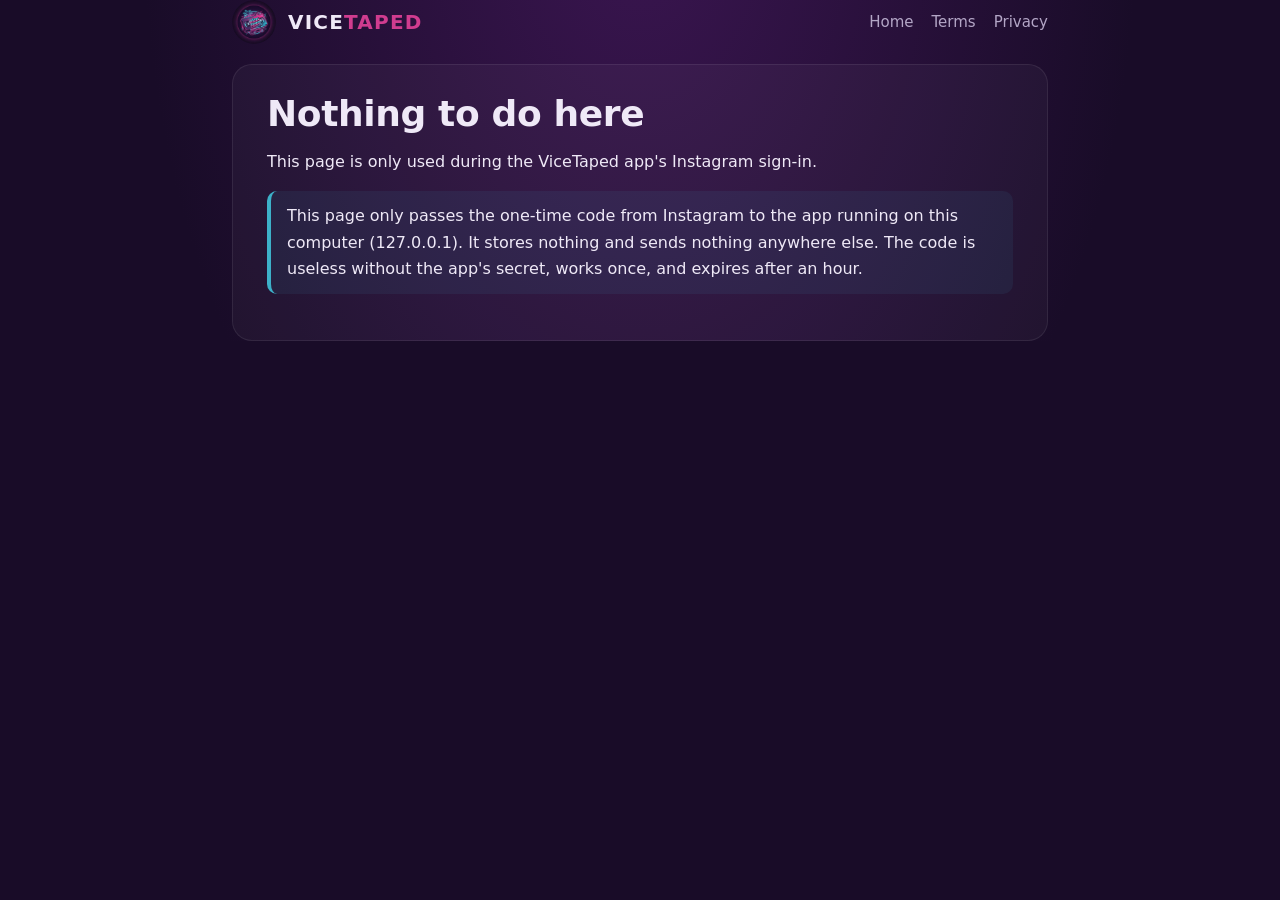
==== ig-callback/index.html @ cf08c394 "Add Instagram sign-in relay page (forwards the one-time code to the local app)" ====
<!doctype html><html lang="en-GB"><head><meta charset="utf-8"><meta name="viewport" content="width=device-width,initial-scale=1">
<meta name="referrer" content="no-referrer"><meta name="robots" content="noindex,nofollow">
<link rel="icon" type="image/svg+xml" href="/favicon.svg"><link rel="stylesheet" href="/style.css">
<title>Connecting Instagram · ViceTaped</title></head><body>
<header class="wrap"><a class="brand" href="/"><img src="/logo.svg" alt="ViceTaped logo"><span>VICE<b>TAPED</b></span></a><nav><a href="/">Home</a><a href="/terms">Terms</a><a href="/privacy">Privacy</a></nav></header>
<main class="wrap"><article class="doc">
<h1 id="t">Connecting Instagram…</h1>
<p id="m">Sending the sign-in back to the ViceTaped app on your computer.</p>
<div id="fb" hidden><p>If the app didn't say <i>"ViceTaped is connected to Instagram"</i> within a few seconds, copy this link and paste it into
ViceTaped Studio (Settings › Instagram › <b>Paste link</b>) or into the terminal that is waiting:</p>
<p><code id="u" style="word-break:break-all"></code></p><p><button id="c" type="button">Copy link</button></p></div>
<p class="note">This page only passes the one-time code from Instagram to the app running on this computer (127.0.0.1). It stores nothing and sends nothing anywhere else. The code is useless without the app's secret, works once, and expires after an hour.</p>
</article></main>
<script>
(function () {
  var q = new URLSearchParams(location.search), t = document.getElementById("t"), m = document.getElementById("m");
  var code = (q.get("code") || "").replace(/#_$/, ""), state = q.get("state") || "", err = q.get("error");
  if (history.replaceState) history.replaceState(null, "", location.pathname);   // don't leave the code in history
  if (err) { t.textContent = "Instagram sign-in cancelled"; m.textContent = (q.get("error_description") || err).replace(/\+/g, " ") + ". Close this tab and click Connect Instagram again."; return; }
  var p = /^p(\d{2,5})-[A-Za-z0-9_-]{8,}$/.exec(state), port = p ? +p[1] : 0;
  if (!code || !p || port < 1024 || port > 65535) { t.textContent = "Nothing to do here"; m.textContent = "This page is only used during the ViceTaped app's Instagram sign-in."; return; }
  var target = "http://127.0.0.1:" + port + "/callback/instagram/?code=" + encodeURIComponent(code) + "&state=" + encodeURIComponent(state);
  document.getElementById("u").textContent = target;
  document.getElementById("c").onclick = function () { navigator.clipboard && navigator.clipboard.writeText(target); this.textContent = "Copied"; };
  setTimeout(function () { document.getElementById("fb").hidden = false; }, 2500);
  location.replace(target);
})();
</script>
</body></html>
---- style.css ----
:root{--pink:#D03C8F;--cyan:#3DB1C9;--dark:#190C28;--ink:#0f0719;--text:#efe9f7;--mute:#b3a6c6}
*{box-sizing:border-box}
html,body{margin:0;background:var(--dark);color:var(--text);font:16px/1.65 system-ui,-apple-system,"Segoe UI",Roboto,Arial,sans-serif}
body{background:radial-gradient(ellipse at 50% -10%,#3a1550 0%,var(--dark) 55%) fixed}
a{color:var(--cyan)} a:hover{color:#7fd9ea}
.wrap{max-width:860px;margin:0 auto;padding:0 22px}
header{display:flex;align-items:center;justify-content:space-between;padding:20px 0}
.brand{display:flex;align-items:center;gap:12px;text-decoration:none;color:var(--text);font-weight:800;letter-spacing:.06em;font-size:20px}
.brand img{width:44px;height:44px;border-radius:50%}
.brand span b{color:var(--pink)}
nav a{color:var(--mute);text-decoration:none;margin-left:18px;font-size:15px} nav a:hover,nav a.on{color:var(--text)}
.hero{text-align:center;padding:56px 0 30px}
.hero img{width:180px;height:180px;border-radius:50%;box-shadow:0 0 0 4px rgba(208,60,143,.35),0 0 60px rgba(61,177,201,.35)}
h1{font-size:clamp(34px,6vw,58px);line-height:1.05;margin:26px 0 10px;letter-spacing:-.01em}
h1 .p{color:var(--pink)} h1 .c{color:var(--cyan)}
.lead{color:var(--mute);font-size:19px;max-width:620px;margin:0 auto}
.socials{display:flex;flex-wrap:wrap;gap:12px;justify-content:center;margin:34px 0 10px}
.btn{display:inline-flex;align-items:center;gap:10px;padding:12px 20px;border-radius:14px;text-decoration:none;font-weight:700;color:#fff;border:1px solid rgba(255,255,255,.12);background:rgba(255,255,255,.05)}
.btn:hover{border-color:var(--cyan);color:#fff}
.btn.yt{background:linear-gradient(90deg,#D03C8F,#a8326f)} .btn.tt{background:linear-gradient(90deg,#3DB1C9,#2a8da1)}
.btn small{font-weight:500;opacity:.8}
.cards{display:grid;grid-template-columns:repeat(auto-fit,minmax(220px,1fr));gap:16px;margin:46px 0}
.card{background:rgba(255,255,255,.04);border:1px solid rgba(255,255,255,.08);border-radius:18px;padding:20px}
.card h3{margin:0 0 6px;color:var(--cyan);font-size:17px}
.card p{margin:0;color:var(--mute);font-size:15px}
.doc{background:rgba(255,255,255,.035);border:1px solid rgba(255,255,255,.08);border-radius:20px;padding:30px 34px;margin:20px 0 40px}
.doc h1{font-size:36px;margin-top:0} .doc h2{color:var(--pink);font-size:21px;margin:30px 0 8px}
.doc .date{color:var(--mute);margin-top:-4px} .doc li{margin:4px 0}
.note{border-left:4px solid var(--cyan);background:rgba(61,177,201,.08);padding:12px 16px;border-radius:10px}
footer{border-top:1px solid rgba(255,255,255,.08);padding:22px 0 40px;color:var(--mute);font-size:14px;display:flex;flex-wrap:wrap;gap:14px;justify-content:space-between}
footer a{color:var(--mute)}
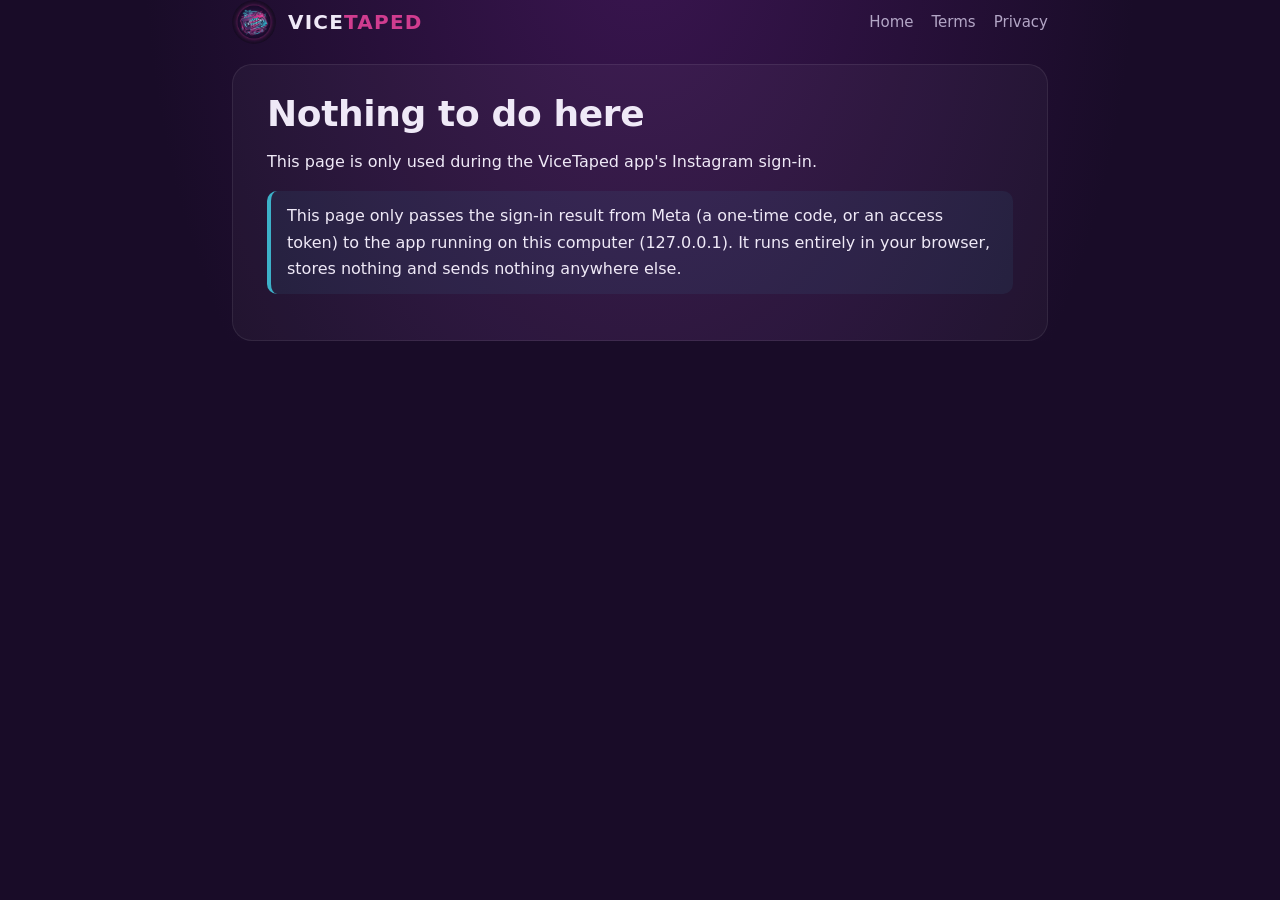
==== commit 137c8cda: "ig-callback: handle Unified login (code or #access_token, #_=_ trailer, no-state copy fallback)" ====
--- a/ig-callback/index.html
+++ b/ig-callback/index.html
@@ -6,24 +6,45 @@
 <main class="wrap"><article class="doc">
 <h1 id="t">Connecting Instagram…</h1>
 <p id="m">Sending the sign-in back to the ViceTaped app on your computer.</p>
-<div id="fb" hidden><p>If the app didn't say <i>"ViceTaped is connected to Instagram"</i> within a few seconds, copy this link and paste it into
+<div id="fb" hidden><p id="fbt">If the app didn't say <i>"ViceTaped is connected to Instagram"</i> within a few seconds, copy this link and paste it into
 ViceTaped Studio (Settings › Instagram › <b>Paste link</b>) or into the terminal that is waiting:</p>
-<p><code id="u" style="word-break:break-all"></code></p><p><button id="c" type="button">Copy link</button></p></div>
-<p class="note">This page only passes the one-time code from Instagram to the app running on this computer (127.0.0.1). It stores nothing and sends nothing anywhere else. The code is useless without the app's secret, works once, and expires after an hour.</p>
+<p><code id="u" style="word-break:break-all"></code></p><p><button id="c" type="button">Copy</button></p></div>
+<p class="note">This page only passes the sign-in result from Meta (a one-time code, or an access token) to the app running on this computer (127.0.0.1). It runs entirely in your browser, stores nothing and sends nothing anywhere else.</p>
 </article></main>
 <script>
 (function () {
-  var q = new URLSearchParams(location.search), t = document.getElementById("t"), m = document.getElementById("m");
-  var code = (q.get("code") || "").replace(/#_$/, ""), state = q.get("state") || "", err = q.get("error");
-  if (history.replaceState) history.replaceState(null, "", location.pathname);   // don't leave the code in history
-  if (err) { t.textContent = "Instagram sign-in cancelled"; m.textContent = (q.get("error_description") || err).replace(/\+/g, " ") + ". Close this tab and click Connect Instagram again."; return; }
-  var p = /^p(\d{2,5})-[A-Za-z0-9_-]{8,}$/.exec(state), port = p ? +p[1] : 0;
-  if (!code || !p || port < 1024 || port > 65535) { t.textContent = "Nothing to do here"; m.textContent = "This page is only used during the ViceTaped app's Instagram sign-in."; return; }
-  var target = "http://127.0.0.1:" + port + "/callback/instagram/?code=" + encodeURIComponent(code) + "&state=" + encodeURIComponent(state);
-  document.getElementById("u").textContent = target;
-  document.getElementById("c").onclick = function () { navigator.clipboard && navigator.clipboard.writeText(target); this.textContent = "Copied"; };
-  setTimeout(function () { document.getElementById("fb").hidden = false; }, 2500);
-  location.replace(target);
+  // Meta returns ?code=…&state=… (response_type=code) or #access_token=…&expires_in=…&state=… (response_type=token),
+  // sometimes with a "#_=_" / "#_" trailer. Read both places.
+  var h = location.hash.replace(/^#/, "").replace(/&?_=_$/, "").replace(/^_$/, "");
+  var q = new URLSearchParams(location.search), f = new URLSearchParams(h);
+  function g(k) { return (q.get(k) || f.get(k) || "").replace(/#_(=_)?$/, ""); }
+  var t = document.getElementById("t"), m = document.getElementById("m");
+  var code = g("code"), token = g("access_token"), exp = g("expires_in"), state = g("state"), err = g("error");
+  if (history.replaceState) history.replaceState(null, "", location.pathname);   // don't leave the code/token in history
+  if (err) { t.textContent = "Sign-in cancelled"; m.textContent = (g("error_description") || g("error_reason") || err).replace(/\+/g, " ") + ". Close this tab and click Connect again in ViceTaped Studio."; return; }
+  if (!code && !token) { t.textContent = "Nothing to do here"; m.textContent = "This page is only used during the ViceTaped app's Instagram sign-in."; return; }
+  var p = /^p(\d{2,5})-[A-Za-z0-9_-]{8,}$/.exec(state), port = p ? +p[1] : 0, ok = p && port >= 1024 && port <= 65535;
+  var qs = (code ? "code=" + encodeURIComponent(code) : "access_token=" + encodeURIComponent(token) + (exp ? "&expires_in=" + encodeURIComponent(exp) : ""))
+         + (ok ? "&state=" + encodeURIComponent(state) : "");
+  var target = "http://127.0.0.1:" + (ok ? port : 8768) + "/callback/instagram/?" + qs;
+  var copyText = target;
+  if (!ok) {   // opened from the App Dashboard's own Login URL (no ViceTaped state): hand over by copy-paste
+    t.textContent = token ? "Access token received" : "Sign-in code received";
+    m.textContent = "This sign-in wasn't started from the ViceTaped app, so it can't be passed on automatically.";
+    if (token) {
+      copyText = token;
+      document.getElementById("fbt").textContent = "Copy the token below and paste it into ViceTaped Studio › Settings › Instagram › Paste token (or `gta6clip instagram token`). Treat it like a password.";
+    } else {
+      document.getElementById("fbt").textContent = "In ViceTaped Studio › Settings › Instagram › Unified login, click Connect, then paste this link into the Paste link box (codes work once, for a short time). Easier: use Paste token instead.";
+    }
+    document.getElementById("u").textContent = token ? token.slice(0, 6) + "… (" + token.length + " characters)" : target;
+    document.getElementById("fb").hidden = false;
+  } else {
+    document.getElementById("u").textContent = target;
+    setTimeout(function () { document.getElementById("fb").hidden = false; }, 2500);
+  }
+  document.getElementById("c").onclick = function () { navigator.clipboard && navigator.clipboard.writeText(copyText); this.textContent = "Copied"; };
+  if (ok) location.replace(target);
 })();
 </script>
 </body></html>
